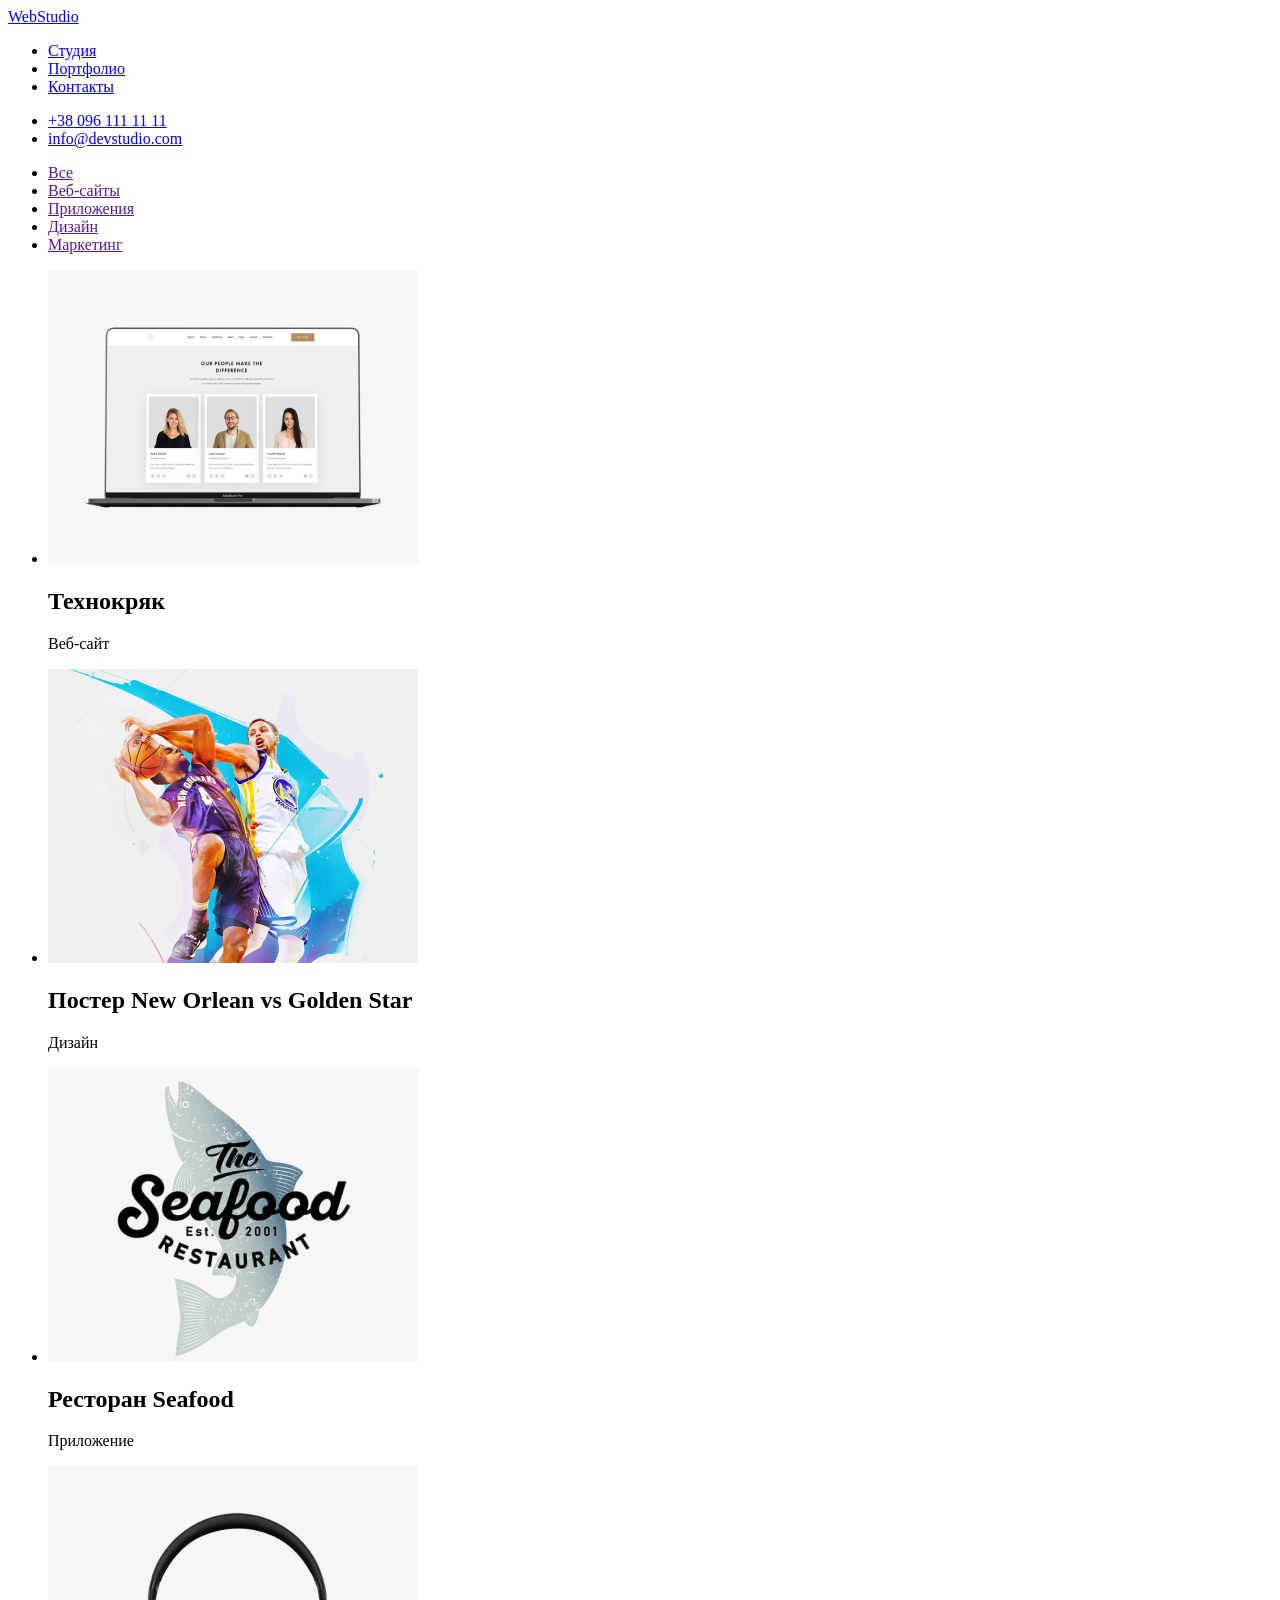
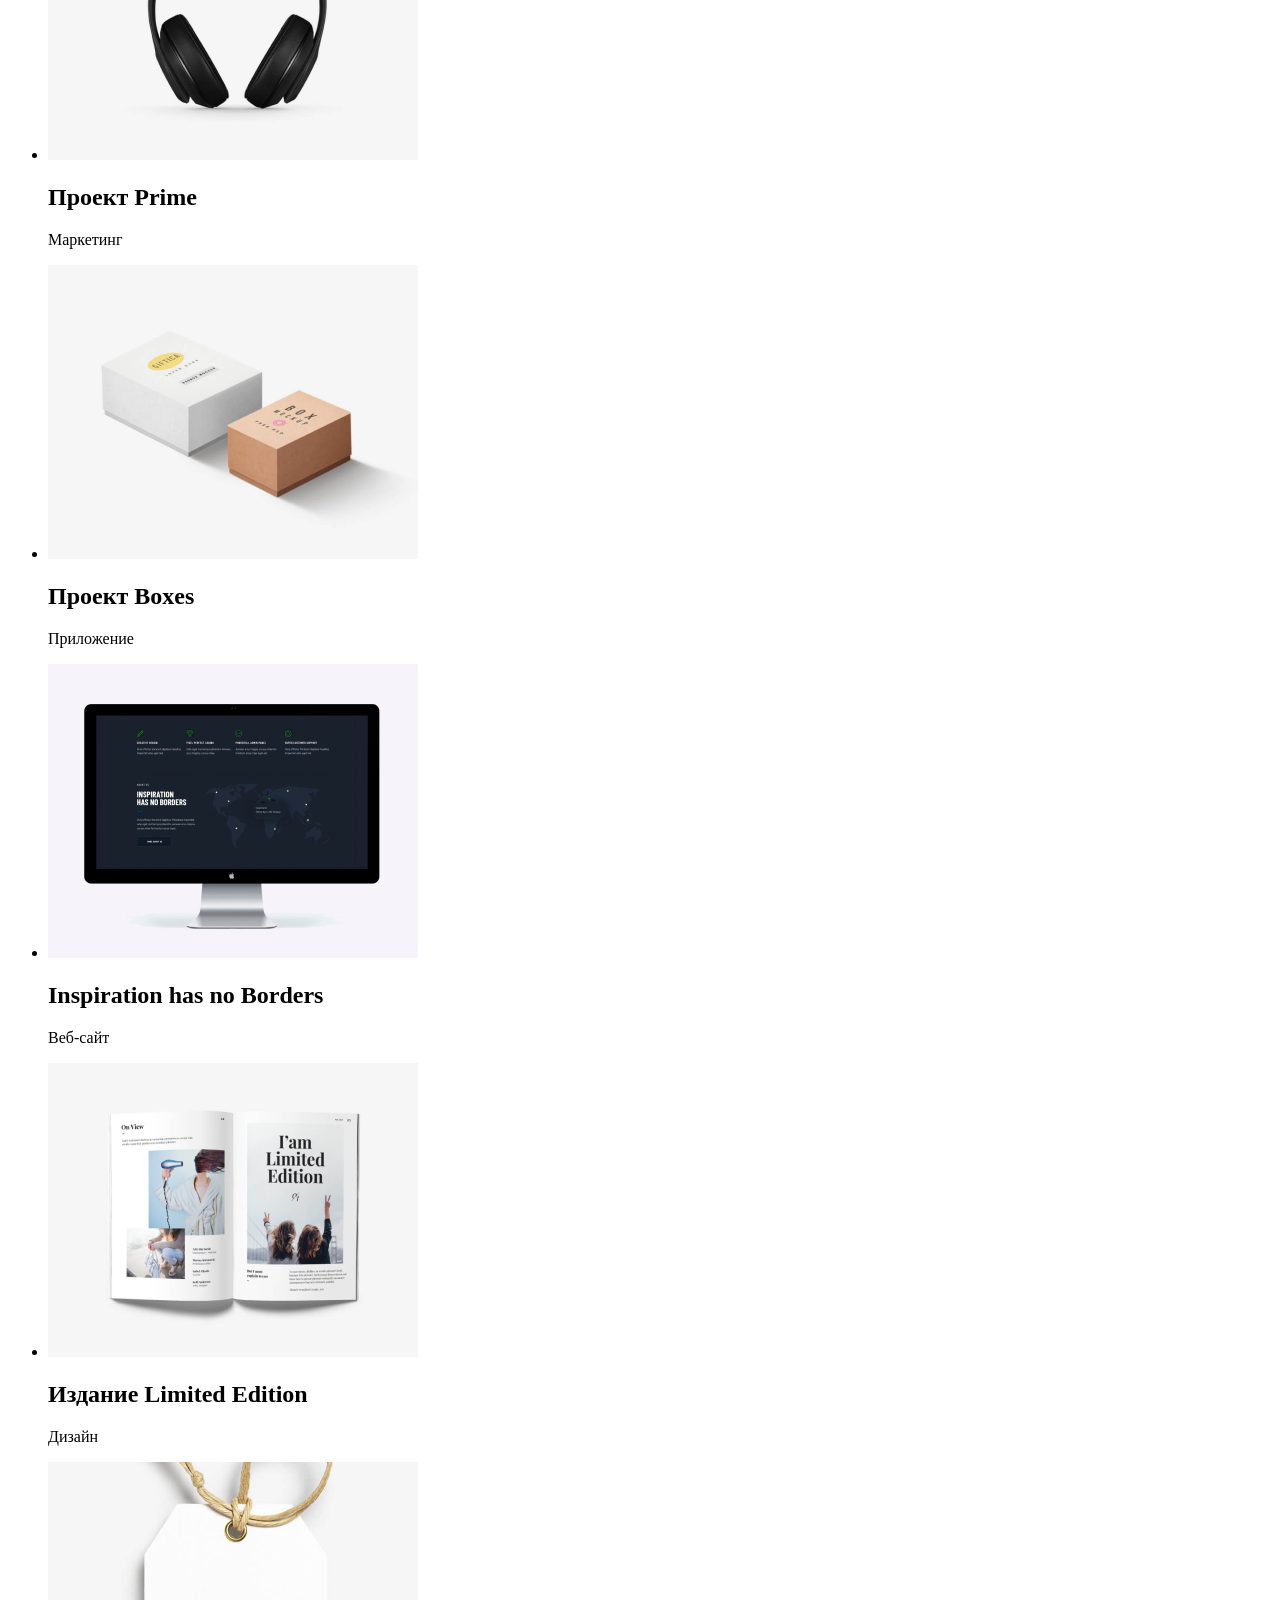
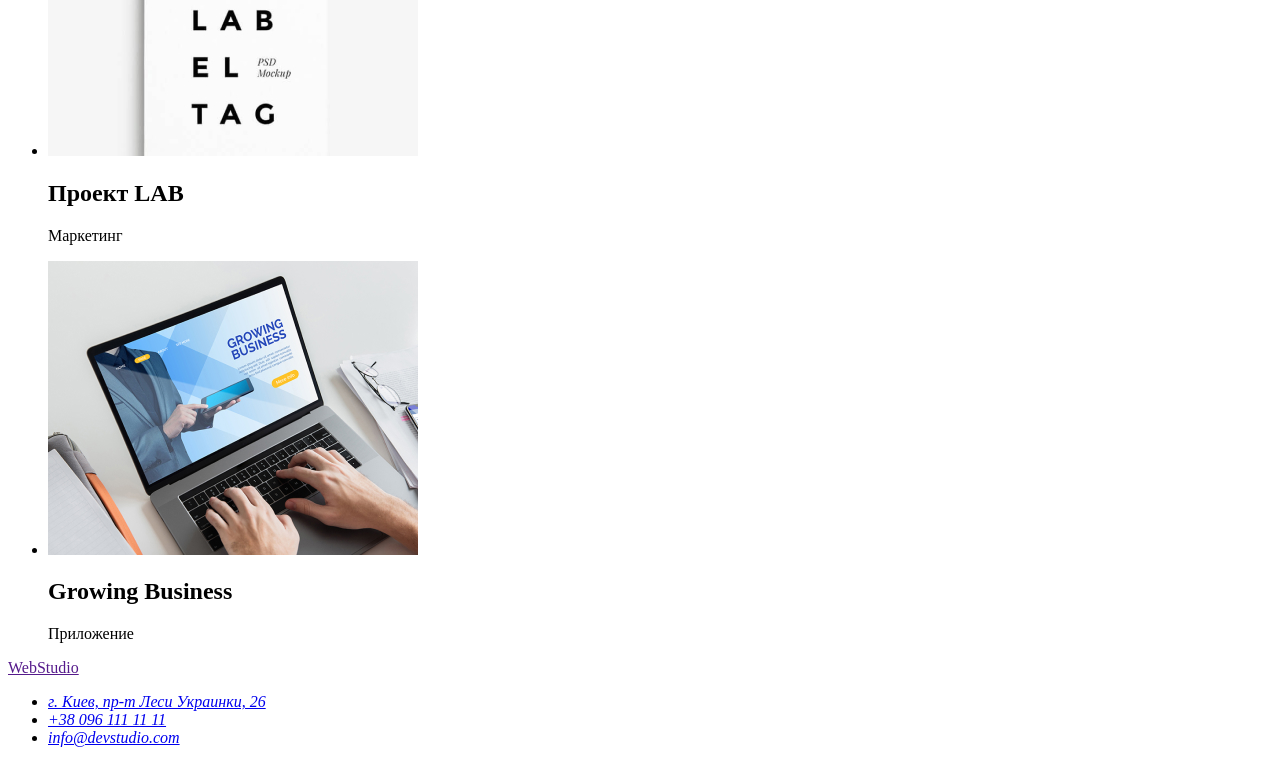
==== portfolio.html @ 1af7f866 "разметка страници портфолио разметка страници портфолио, заливка картинок" ====
<!DOCTYPE html>
<html lang="ru">
<head>
    <meta charset="UTF-8">
    <meta name="viewport" content="width=device-width, initial-scale=1.0">
    <title>Портфолио</title>
</head>

<body>
<!-- шапка сайта -->

<header>
    <nav>
        <a href="./index.html"> WebStudio </a>

        <ul>
            <li><a href="./index.html">Студия</a></li>
            <li><a href="./portfolio.html">Портфолио</a></li>
            <li><a href="#contacts">Контакты</a></li>
        </ul>
    </nav>

    <ul>
        <li><a href="tel:+380961111111">+38 096 111 11 11</a></li>
        <li><a href="mailto:info@devstudio.com">info@devstudio.com</a></li>
    </ul>
</header>

<main>
    <nav>
        <ul>
            <li><a href="">Все</a></li>
            <li><a href="">Веб-сайты</a></li>
            <li><a href="">Приложения</a></li>
            <li><a href="">Дизайн</a></li>
            <li><a href="">Маркетинг</a></li>
        </ul>
    </nav>

    <section>
        <h1 hidden>Проекты</h1>
        <ul>
            <Li>
                <img src="./images/portfolio/tehnokrak.jpg" alt="Технокряк">
                <h2>Технокряк</h2>
                <p>Веб-сайт</p>
            </Li>
            <Li>
                <img src="./images/portfolio/poster.jpg" alt="Постер">
                <h2>Постер New Orlean vs Golden Star</h2>
                <p>Дизайн</p>
            </Li>
            <Li>
                <img src="./images/portfolio/restoran.jpg" alt="Ресторан">
                <h2>Ресторан Seafood</h2>
                <p>Приложение</p>
            </Li>
            <Li>
                <img src="./images/portfolio/prime.jpg" alt="Проект Прайм">
                <h2>Проект Prime</h2>
                <p>Маркетинг</p>
            </Li>
            <Li>
                <img src="./images/portfolio/boxes.jpg" alt="проект боксес">
                <h2>Проект Boxes</h2>
                <p>Приложение</p>
            </Li>
            <Li>
                <img src="./images/portfolio/inspiration.jpg" alt="Инсперейшн">
                <h2>Inspiration has no Borders</h2>
                <p>Веб-сайт</p>
            </Li>
            <Li>
                <img src="./images/portfolio/izdanie.jpg" alt="Издание">
                <h2>Издание Limited Edition</h2>
                <p>Дизайн</p>
            </Li>
            <Li>
                <img src="./images/portfolio/lab.jpg" alt="Проект Лаб">
                <h2>Проект LAB</h2>
                <p>Маркетинг</p>
            </Li>
            <Li>
                <img src="./images/portfolio/business.jpg" alt="Растущий бизнес">
                <h2>Growing Business</h2>
                <p>Приложение</p>
            </Li>
        </ul>


    </section>
</main>

<!--подвал страницы-->
<footer>
    <a href=""> WebStudio </a>

    <address id="contacts">
        <ul>
            <li><a href="https://goo.gl/maps/w4ZzttCR3XMQxua66" target="_blank" rel="noopener noreferer">г. Киев, пр-т
                    Леси Украинки, 26</a></li>
            <li><a href="tel:+380961111111">+38 096 111 11 11</a></li>
            <li><a href="mailto:info@devstudio.com">info@devstudio.com</a></li>
        </ul>

    </address>
</footer>

</body>
</html>
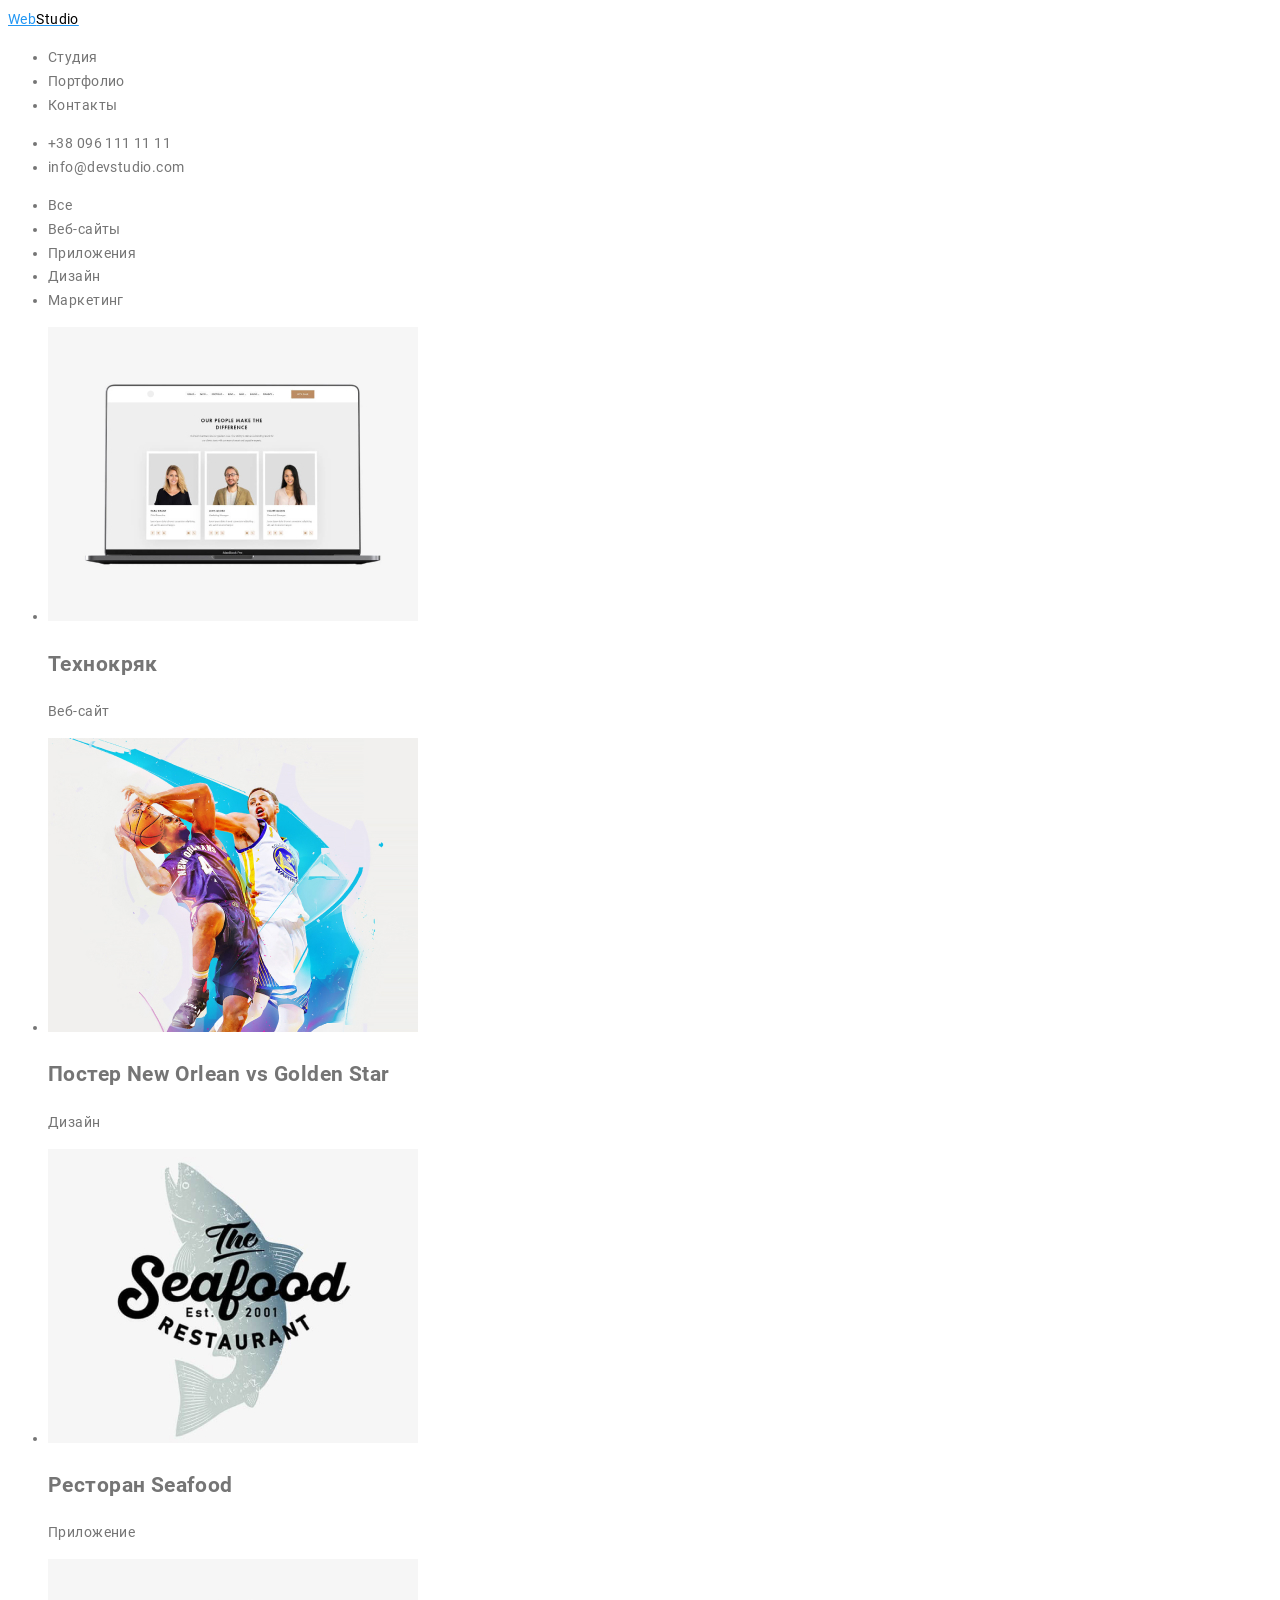
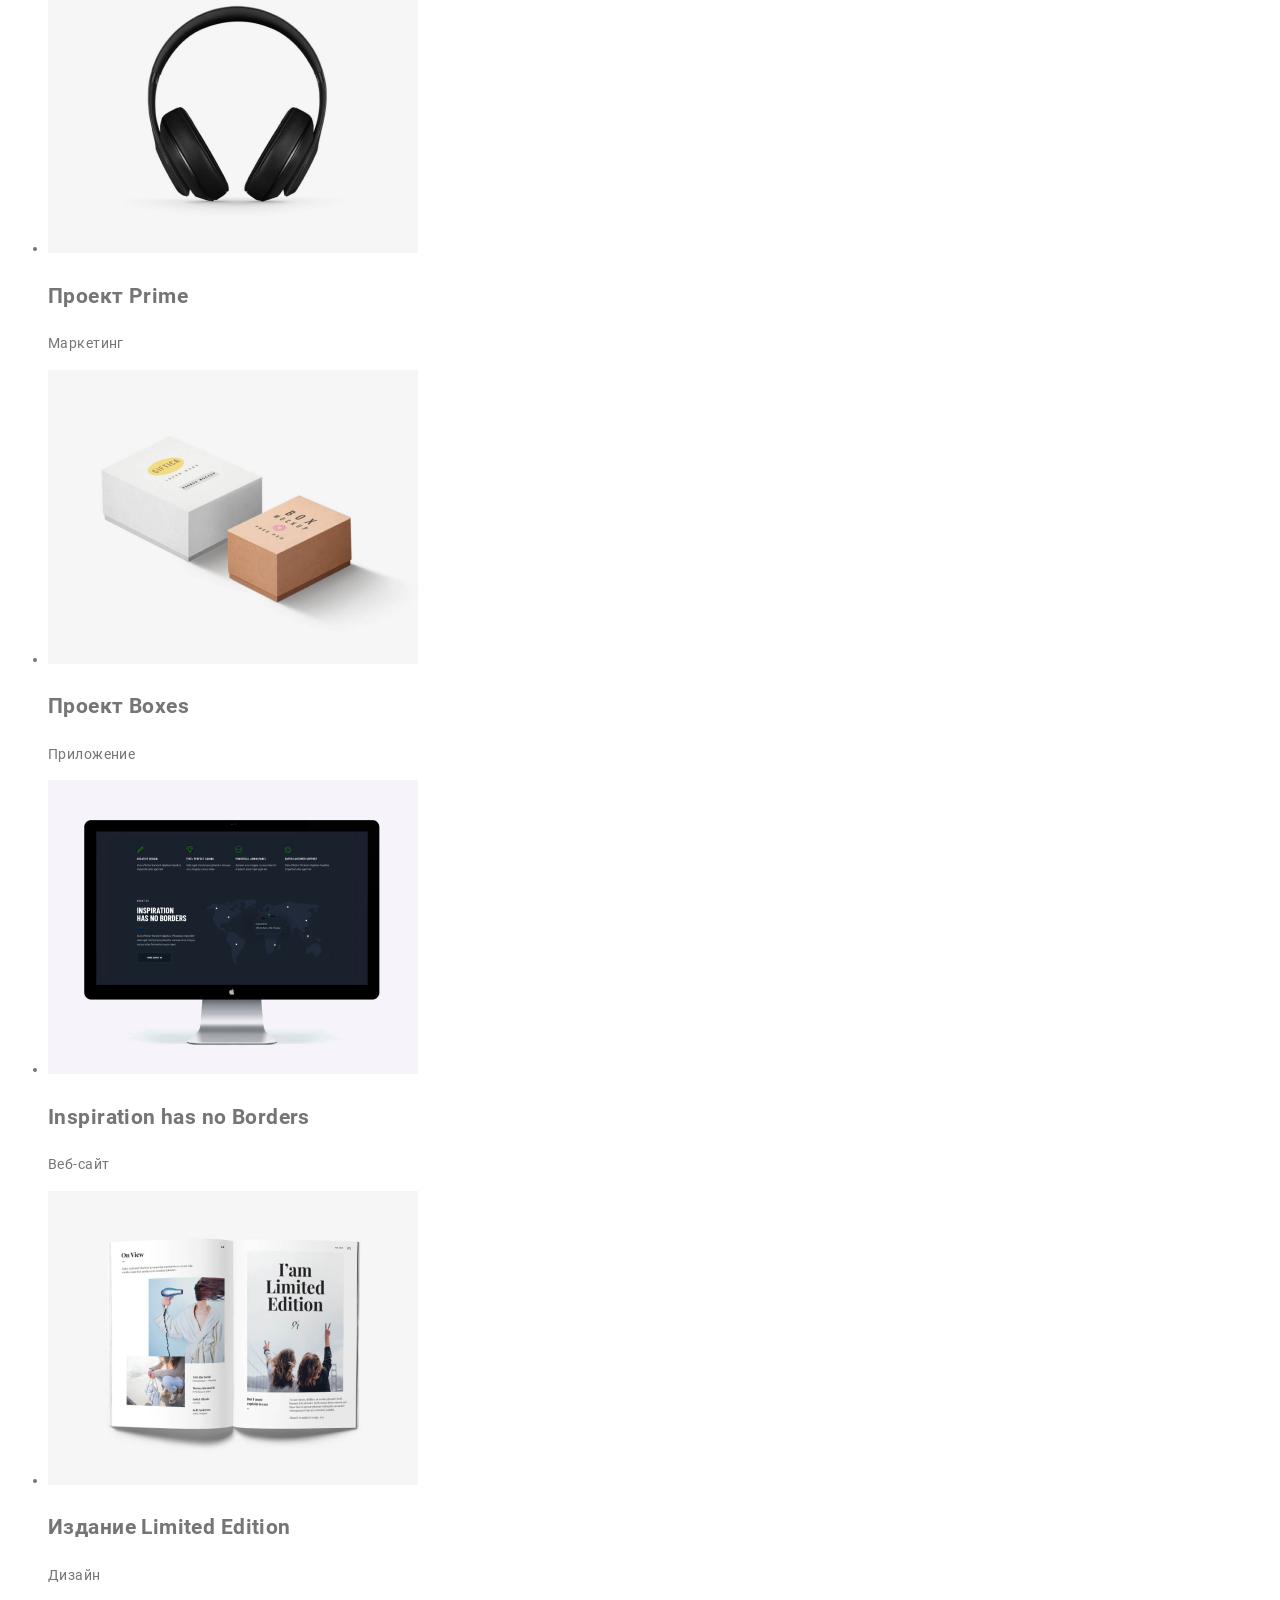
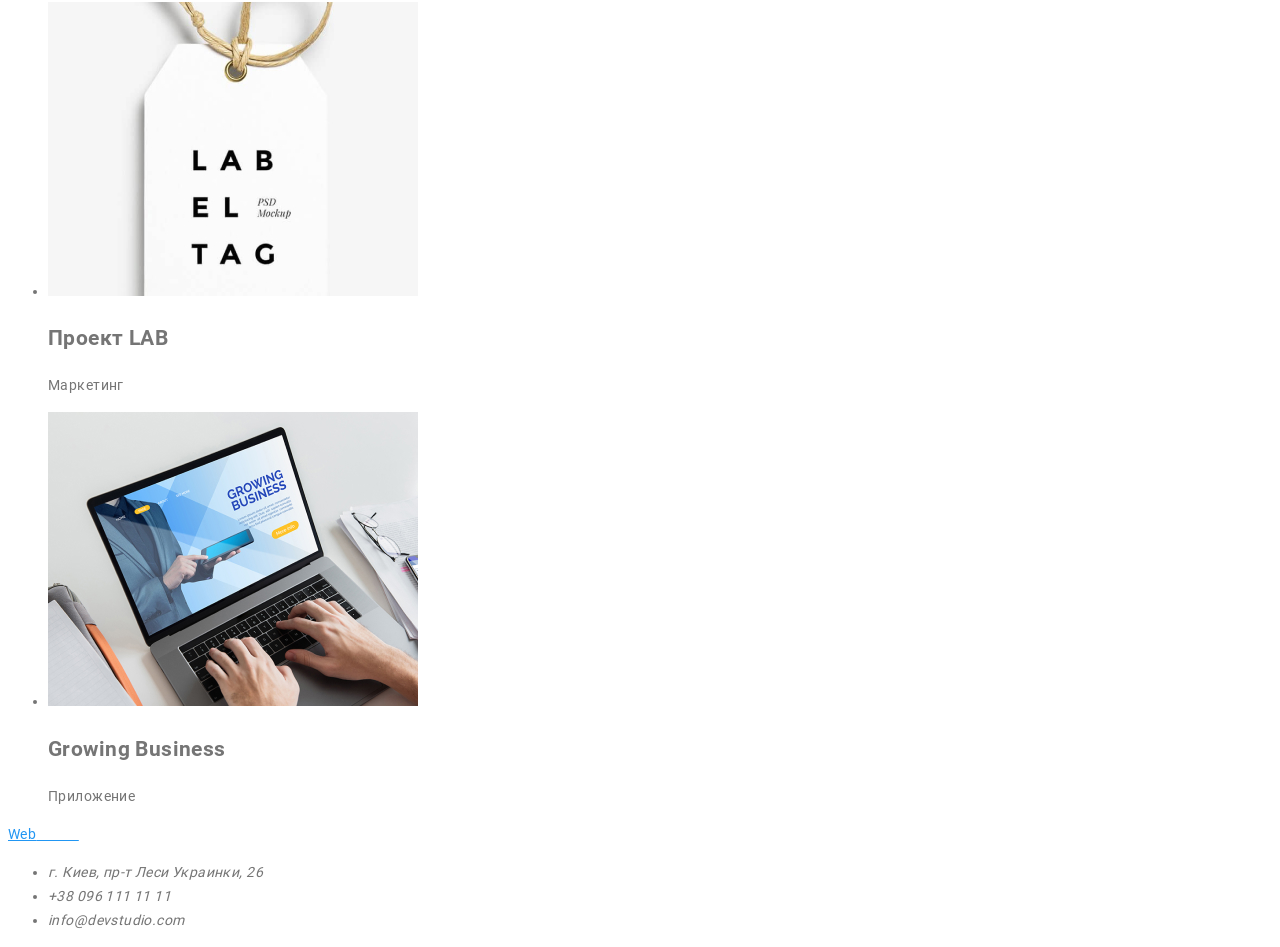
==== commit 9d67e6da: "размечено 2 страницы, залиты шрифты размечено 2 страницы, залиты шрифты, применили классы к боди, сс" ====
--- a/portfolio.html
+++ b/portfolio.html
@@ -4,36 +4,38 @@
     <meta charset="UTF-8">
     <meta name="viewport" content="width=device-width, initial-scale=1.0">
     <title>Портфолио</title>
+    <link href="https://fonts.googleapis.com/css2?family=Raleway:wght@700&display=swap" rel="stylesheet">
+    <link rel="stylesheet" href="./css/styles.css">
 </head>
 
 <body>
 <!-- шапка сайта -->
 
 <header>
-    <nav>
-        <a href="./index.html"> WebStudio </a>
-
+        <nav>
+            <a href="./index.html" class="logo"> Web<span class="logo-studio">Studio</span></a>
+        
+            <ul>
+                <li><a href="./index.html" class="link">Студия</a></li>
+                <li><a href="./portfolio.html" class="link">Портфолио</a></li>
+                <li><a href="#contacts" class="link">Контакты</a></li>
+            </ul>
+        </nav>
+        
         <ul>
-            <li><a href="./index.html">Студия</a></li>
-            <li><a href="./portfolio.html">Портфолио</a></li>
-            <li><a href="#contacts">Контакты</a></li>
+            <li><a href="tel:+380961111111" class="link">+38 096 111 11 11</a></li>
+            <li><a href="mailto:info@devstudio.com" class="link">info@devstudio.com</a></li>
         </ul>
-    </nav>
-
-    <ul>
-        <li><a href="tel:+380961111111">+38 096 111 11 11</a></li>
-        <li><a href="mailto:info@devstudio.com">info@devstudio.com</a></li>
-    </ul>
 </header>
 
 <main>
     <nav>
         <ul>
-            <li><a href="">Все</a></li>
-            <li><a href="">Веб-сайты</a></li>
-            <li><a href="">Приложения</a></li>
-            <li><a href="">Дизайн</a></li>
-            <li><a href="">Маркетинг</a></li>
+            <li><a href="" class="link">Все</a></li>
+            <li><a href="" class="link">Веб-сайты</a></li>
+            <li><a href="" class="link">Приложения</a></li>
+            <li><a href="" class="link">Дизайн</a></li>
+            <li><a href="" class="link">Маркетинг</a></li>
         </ul>
     </nav>
 
@@ -92,15 +94,15 @@
 </main>
 
 <!--подвал страницы-->
-<footer>
-    <a href=""> WebStudio </a>
+<footer class="footer">
+    <a href="./index.html" class="logo"> Web<span class="logofooter-studio">Studio</span></a>
 
     <address id="contacts">
         <ul>
-            <li><a href="https://goo.gl/maps/w4ZzttCR3XMQxua66" target="_blank" rel="noopener noreferer">г. Киев, пр-т
+            <li><a href="https://goo.gl/maps/w4ZzttCR3XMQxua66" class="link" target="_blank" rel="noopener noreferer">г. Киев, пр-т
                     Леси Украинки, 26</a></li>
-            <li><a href="tel:+380961111111">+38 096 111 11 11</a></li>
-            <li><a href="mailto:info@devstudio.com">info@devstudio.com</a></li>
+            <li><a href="tel:+380961111111" class="link">+38 096 111 11 11</a></li>
+            <li><a href="mailto:info@devstudio.com" class="link">info@devstudio.com</a></li>
         </ul>
 
     </address>
--- a/css/styles.css
+++ b/css/styles.css
@@ -0,0 +1,135 @@
+/* roboto-regular - latin_cyrillic */
+@font-face {
+  font-family: "Roboto";
+  font-style: normal;
+  font-weight: 400;
+  src: url("../fonts/roboto/roboto-v20-latin_cyrillic-regular.eot"); /* IE9 Compat Modes */
+  src: local("Roboto"), local("Roboto-Regular"),
+    url("../fonts/roboto/roboto-v20-latin_cyrillic-regular.eot?#iefix")
+      format("embedded-opentype"),
+    /* IE6-IE8 */ url("../fonts/roboto/roboto-v20-latin_cyrillic-regular.woff2")
+      format("woff2"),
+    /* Super Modern Browsers */
+      url("../fonts/roboto/roboto-v20-latin_cyrillic-regular.woff")
+      format("woff"),
+    /* Modern Browsers */
+      url("../fonts/roboto/roboto-v20-latin_cyrillic-regular.ttf")
+      format("truetype"),
+    /* Safari, Android, iOS */
+      url("../fonts/roboto/roboto-v20-latin_cyrillic-regular.svg#Roboto")
+      format("svg"); /* Legacy iOS */
+}
+/* roboto-500 - latin_cyrillic */
+@font-face {
+  font-family: "Roboto";
+  font-style: normal;
+  font-weight: 500;
+  src: url("../fonts/roboto/roboto-v20-latin_cyrillic-500.eot");
+  src: local("Roboto Medium"), local("Roboto-Medium"),
+    url("../fonts/roboto/roboto-v20-latin_cyrillic-500.eot?#iefix")
+      format("embedded-opentype"),
+    url("../fonts/roboto/roboto-v20-latin_cyrillic-500.woff2") format("woff2"),
+    url("../fonts/roboto/roboto-v20-latin_cyrillic-500.woff") format("woff"),
+    url("../fonts/roboto/roboto-v20-latin_cyrillic-500.ttf") format("truetype"),
+    url("../fonts/roboto/roboto-v20-latin_cyrillic-500.svg#Roboto")
+      format("svg");
+}
+/* roboto-700 - latin_cyrillic */
+@font-face {
+  font-family: "Roboto";
+  font-style: normal;
+  font-weight: 700;
+  src: url("../fonts/roboto/roboto-v20-latin_cyrillic-700.eot"); /* IE9 Compat Modes */
+  src: local("Roboto Bold"), local("Roboto-Bold"),
+    url("../fonts/roboto/roboto-v20-latin_cyrillic-700.eot?#iefix")
+      format("embedded-opentype"),
+    /* IE6-IE8 */ url("../fonts/roboto/roboto-v20-latin_cyrillic-700.woff2")
+      format("woff2"),
+    /* Super Modern Browsers */
+      url("../fonts/roboto/roboto-v20-latin_cyrillic-700.woff") format("woff"),
+    /* Modern Browsers */
+      url("../fonts/roboto/roboto-v20-latin_cyrillic-700.ttf")
+      format("truetype"),
+    /* Safari, Android, iOS */
+      url("../fonts/roboto/roboto-v20-latin_cyrillic-700.svg#Roboto")
+      format("svg"); /* Legacy iOS */
+}
+/* roboto-900 - latin_cyrillic */
+@font-face {
+  font-family: "Roboto";
+  font-style: normal;
+  font-weight: 900;
+  src: url("../fonts/roboto/roboto-v20-latin_cyrillic-900.eot"); /* IE9 Compat Modes */
+  src: local("Roboto Black"), local("Roboto-Black"),
+    url("../fonts/roboto/roboto-v20-latin_cyrillic-900.eot?#iefix")
+      format("embedded-opentype"),
+    /* IE6-IE8 */ url("../fonts/roboto/roboto-v20-latin_cyrillic-900.woff2")
+      format("woff2"),
+    /* Super Modern Browsers */
+      url("../fonts/roboto/roboto-v20-latin_cyrillic-900.woff") format("woff"),
+    /* Modern Browsers */
+      url("../fonts/roboto/roboto-v20-latin_cyrillic-900.ttf")
+      format("truetype"),
+    /* Safari, Android, iOS */
+      url("../fonts/roboto/roboto-v20-latin_cyrillic-900.svg#Roboto")
+      format("svg"); /* Legacy iOS */
+}
+
+.logo {
+  color: #2196f3;
+}
+.logo-studio {
+  color: black;
+}
+
+.logofooter-studio {
+  color: white;
+}
+
+:root {
+  --main-text-cl: #757575;
+  --accent-cl: #2196f3;
+  --title-cl: #212121;
+  --section-cl: #f5f4fa;
+  --white-cl: #ffffff;
+  --hero-cl: #2f303a;
+  --footer-cl: #000000;
+}
+
+body {
+  font-family: "Roboto", sans-serif;
+  font-size: 14px;
+  line-height: 1.71;
+  letter-spacing: 0.03em;
+  color: var(--main-text-cl);
+}
+
+.link {
+  color: inherit;
+  text-decoration: none;
+}
+.link:hover,
+.link:focus {
+  color: var(--accent-cl);
+}
+
+.section-title {
+  font-family: "Roboto", sans-serif;
+  font-weight: 700;
+  font-size: 36px;
+  line-height: 1.167;
+  color: var(--title-cl);
+}
+
+/*
+button:hover,
+button:focus {
+  color: #2196f3;
+}
+.footer {
+  background-color: #2f303a;
+  width: 1600px;
+  height: 252px;
+  left: 0px;
+}
+*/ ;
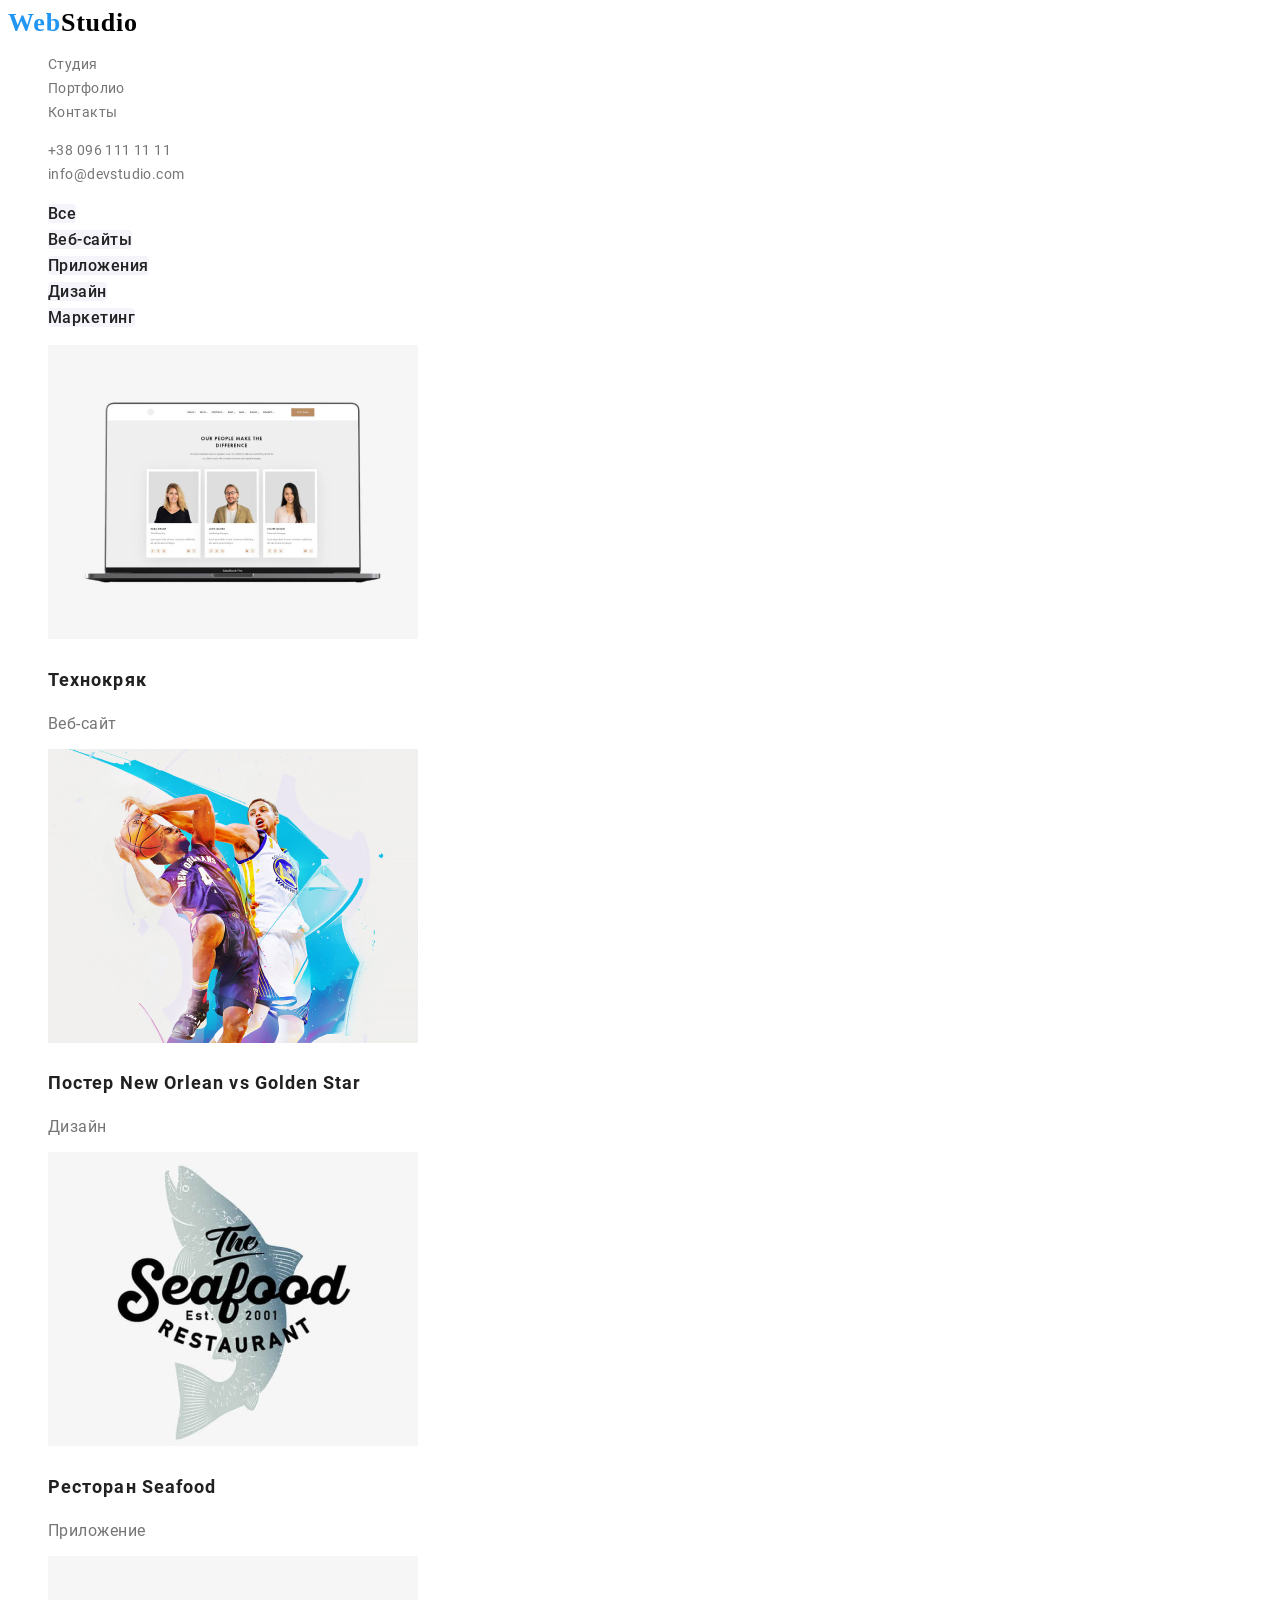
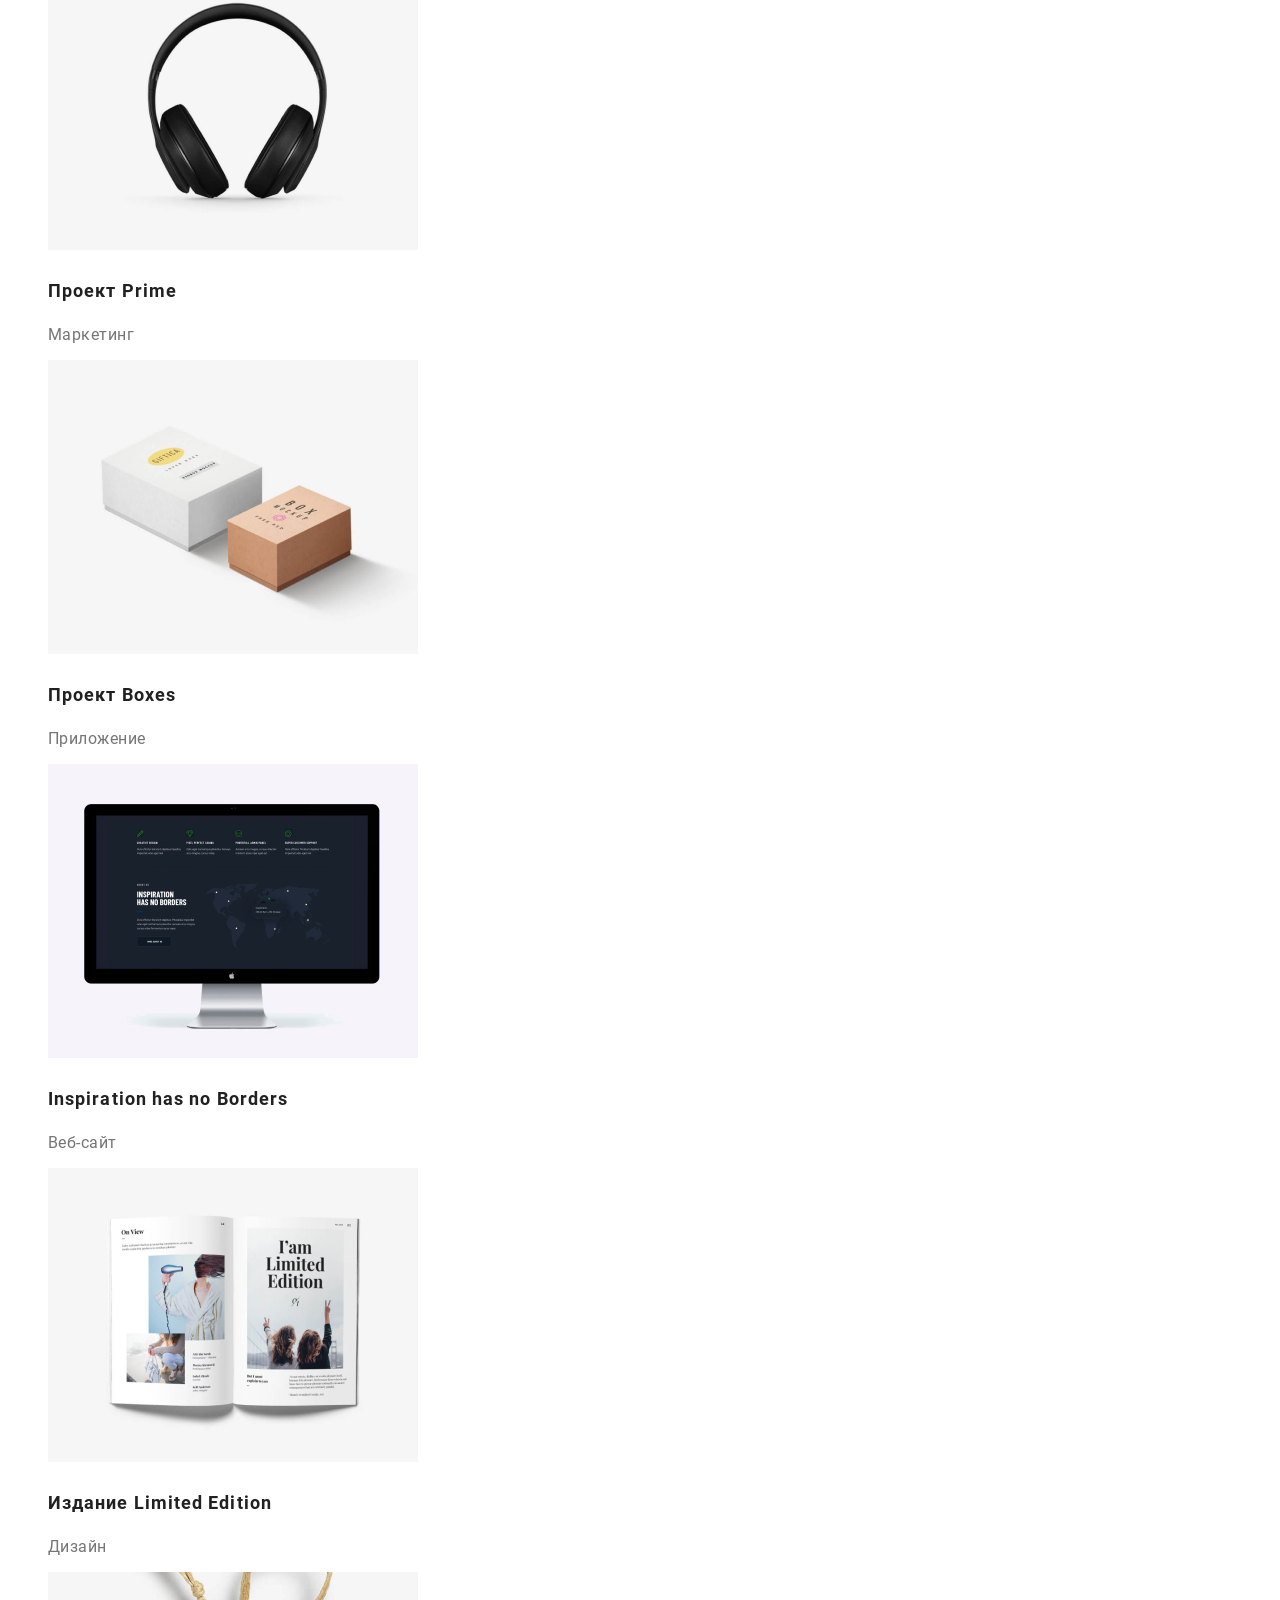
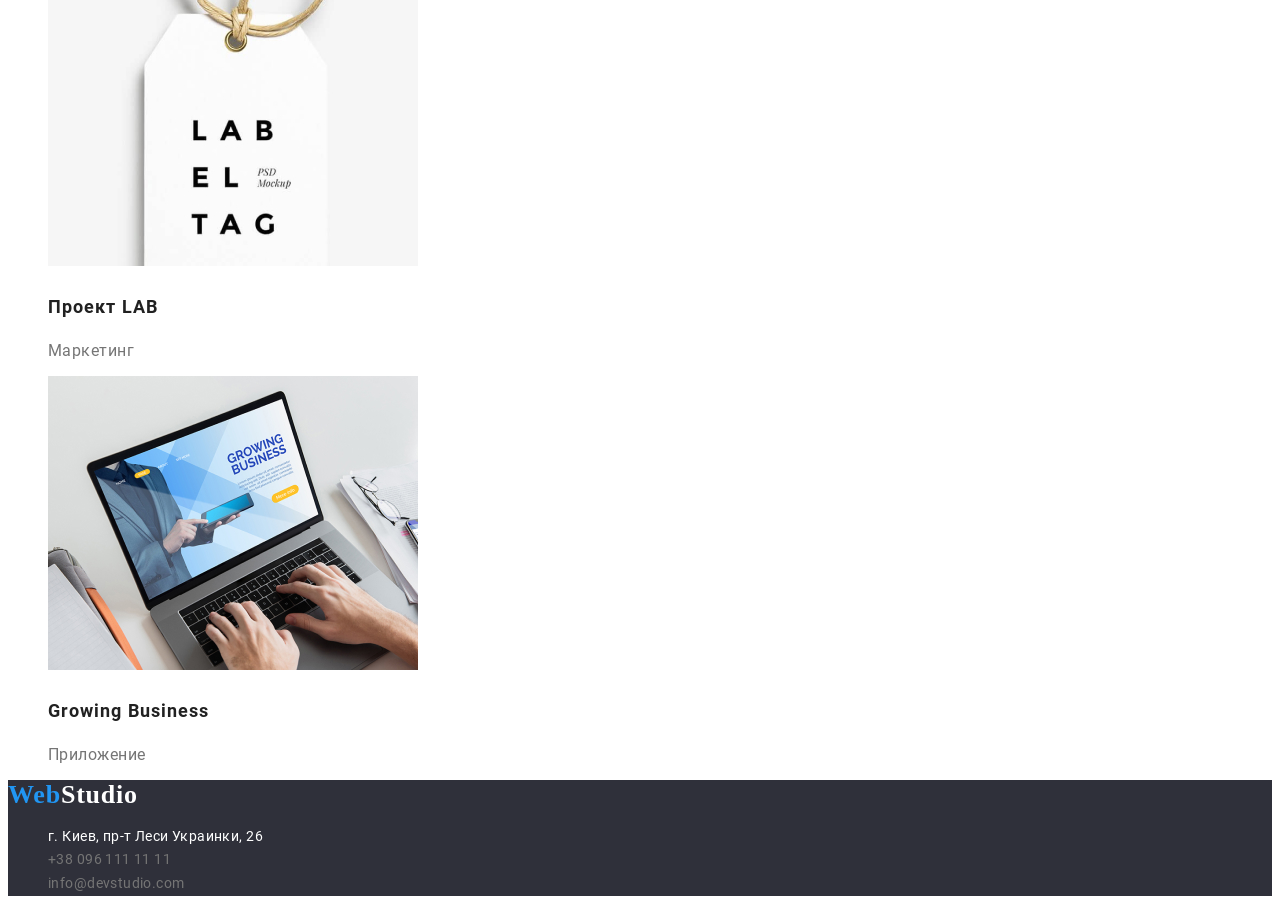
==== commit e702ff7b: "оформлены две страници сайта" ====
--- a/portfolio.html
+++ b/portfolio.html
@@ -15,14 +15,14 @@
         <nav>
             <a href="./index.html" class="logo"> Web<span class="logo-studio">Studio</span></a>
         
-            <ul>
+            <ul class="list">
                 <li><a href="./index.html" class="link">Студия</a></li>
                 <li><a href="./portfolio.html" class="link">Портфолио</a></li>
                 <li><a href="#contacts" class="link">Контакты</a></li>
             </ul>
         </nav>
         
-        <ul>
+        <ul class="list">
             <li><a href="tel:+380961111111" class="link">+38 096 111 11 11</a></li>
             <li><a href="mailto:info@devstudio.com" class="link">info@devstudio.com</a></li>
         </ul>
@@ -30,62 +30,68 @@
 
 <main>
     <nav>
-        <ul>
-            <li><a href="" class="link">Все</a></li>
-            <li><a href="" class="link">Веб-сайты</a></li>
-            <li><a href="" class="link">Приложения</a></li>
-            <li><a href="" class="link">Дизайн</a></li>
-            <li><a href="" class="link">Маркетинг</a></li>
+        <ul class="list">
+            <li><a href="" class="link btn-filtr">Все</a></li>
+            <li><a href="" class="link btn-filtr">Веб-сайты</a></li>
+            <li><a href="" class="link btn-filtr">Приложения</a></li>
+            <li><a href="" class="link btn-filtr">Дизайн</a></li>
+            <li><a href="" class="link btn-filtr">Маркетинг</a></li>
+            <!--
+            <li><button class="btn-filtr" type="button">Все</button></li>
+            <li><button class="btn-filtr" type="button">Веб-сайты</button></li>
+            <li><button class="btn-filtr" type="button">Приложения</button></li>
+            <li><button class="btn-filtr" type="button">Дизайн</button></li>
+            <li><button class="btn-filtr" type="button">Маркетинг</button></li>-->
         </ul>
     </nav>
 
     <section>
         <h1 hidden>Проекты</h1>
-        <ul>
+        <ul class="list">
             <Li>
                 <img src="./images/portfolio/tehnokrak.jpg" alt="Технокряк">
-                <h2>Технокряк</h2>
-                <p>Веб-сайт</p>
+                <h2 class="projects">Технокряк</h2>
+                <p class="team-position">Веб-сайт</p>
             </Li>
             <Li>
                 <img src="./images/portfolio/poster.jpg" alt="Постер">
-                <h2>Постер New Orlean vs Golden Star</h2>
-                <p>Дизайн</p>
+                <h2 class="projects">Постер New Orlean vs Golden Star</h2>
+                <p class="team-position">Дизайн</p>
             </Li>
             <Li>
                 <img src="./images/portfolio/restoran.jpg" alt="Ресторан">
-                <h2>Ресторан Seafood</h2>
-                <p>Приложение</p>
+                <h2 class="projects">Ресторан Seafood</h2>
+                <p class="team-position">Приложение</p>
             </Li>
             <Li>
                 <img src="./images/portfolio/prime.jpg" alt="Проект Прайм">
-                <h2>Проект Prime</h2>
-                <p>Маркетинг</p>
+                <h2 class="projects">Проект Prime</h2>
+                <p class="team-position">Маркетинг</p>
             </Li>
             <Li>
                 <img src="./images/portfolio/boxes.jpg" alt="проект боксес">
-                <h2>Проект Boxes</h2>
-                <p>Приложение</p>
+                <h2 class="projects">Проект Boxes</h2>
+                <p class="team-position">Приложение</p>
             </Li>
             <Li>
                 <img src="./images/portfolio/inspiration.jpg" alt="Инсперейшн">
-                <h2>Inspiration has no Borders</h2>
-                <p>Веб-сайт</p>
+                <h2 class="projects">Inspiration has no Borders</h2>
+                <p class="team-position">Веб-сайт</p>
             </Li>
             <Li>
                 <img src="./images/portfolio/izdanie.jpg" alt="Издание">
-                <h2>Издание Limited Edition</h2>
-                <p>Дизайн</p>
+                <h2 class="projects">Издание Limited Edition</h2>
+                <p class="team-position">Дизайн</p>
             </Li>
             <Li>
                 <img src="./images/portfolio/lab.jpg" alt="Проект Лаб">
-                <h2>Проект LAB</h2>
-                <p>Маркетинг</p>
+                <h2 class="projects">Проект LAB</h2>
+                <p class="team-position">Маркетинг</p>
             </Li>
             <Li>
                 <img src="./images/portfolio/business.jpg" alt="Растущий бизнес">
-                <h2>Growing Business</h2>
-                <p>Приложение</p>
+                <h2 class="projects">Growing Business</h2>
+                <p class="team-position">Приложение</p>
             </Li>
         </ul>
 
@@ -94,12 +100,12 @@
 </main>
 
 <!--подвал страницы-->
-<footer class="footer">
+<footer class="dark-bg">
     <a href="./index.html" class="logo"> Web<span class="logofooter-studio">Studio</span></a>
 
     <address id="contacts">
-        <ul>
-            <li><a href="https://goo.gl/maps/w4ZzttCR3XMQxua66" class="link" target="_blank" rel="noopener noreferer">г. Киев, пр-т
+        <ul class="list">
+            <li><a href="https://goo.gl/maps/w4ZzttCR3XMQxua66" class="link addres" target="_blank" rel="noopener noreferer">г. Киев, пр-т
                     Леси Украинки, 26</a></li>
             <li><a href="tel:+380961111111" class="link">+38 096 111 11 11</a></li>
             <li><a href="mailto:info@devstudio.com" class="link">info@devstudio.com</a></li>
@@ -107,6 +113,5 @@
 
     </address>
 </footer>
-
 </body>
 </html>
--- a/css/styles.css
+++ b/css/styles.css
@@ -75,17 +75,6 @@
       format("svg"); /* Legacy iOS */
 }
 
-.logo {
-  color: #2196f3;
-}
-.logo-studio {
-  color: black;
-}
-
-.logofooter-studio {
-  color: white;
-}
-
 :root {
   --main-text-cl: #757575;
   --accent-cl: #2196f3;
@@ -104,6 +93,25 @@
   color: var(--main-text-cl);
 }
 
+.logo {
+  font-family: Raleway;
+  font-style: normal;
+  font-weight: bold;
+  font-size: 26px;
+  line-height: 1.192;
+  letter-spacing: 0.03em;
+  color: var(--accent-cl);
+  text-decoration: none;
+}
+
+.logo-studio {
+  color: black;
+}
+
+.logofooter-studio {
+  color: white;
+}
+
 .link {
   color: inherit;
   text-decoration: none;
@@ -114,22 +122,107 @@
 }
 
 .section-title {
-  font-family: "Roboto", sans-serif;
+  font-family: inherit;
   font-weight: 700;
   font-size: 36px;
   line-height: 1.167;
   color: var(--title-cl);
 }
 
-/*
-button:hover,
-button:focus {
-  color: #2196f3;
-}
-.footer {
-  background-color: #2f303a;
-  width: 1600px;
-  height: 252px;
-  left: 0px;
-}
-*/ ;
+.page-title {
+  font-family: inherit;
+  font-weight: 900;
+  font-size: 44px;
+  line-height: 1.36;
+  letter-spacing: 0.06em;
+  text-transform: uppercase;
+  color: var(--white-cl);
+}
+
+.btn {
+  font-family: inherit;
+  font-weight: 400;
+  font-size: 16px;
+  line-height: 1.875;
+  letter-spacing: 0.06em;
+  border-radius: 4px;
+  box-shadow: 0px 4px 4px rgba(0, 0, 0, 0.15);
+  color: var(--white-cl);
+  background-color: var(--accent-cl);
+}
+
+.btn:hover,
+.btn:focus {
+  color: var(--accent-cl);
+  background-color: var(--white-cl);
+}
+
+.btn-filtr {
+  font-family: inherit;
+  font-weight: 500;
+  font-size: 16px;
+  line-height: 1.625;
+  letter-spacing: 0.03em;
+  border-radius: 4px;
+  color: var(--title-cl);
+  background-color: var(--section-cl);
+}
+
+.btn-filtr:hover,
+.btn-filtr:focus {
+  color: var(--white-cl);
+  background-color: var(--accent-cl);
+}
+
+.manu-link {
+  font-weight: 500;
+  font-size: 14px;
+  line-height: 1.143;
+  letter-spacing: 0.02em;
+  color: var(--title-cl);
+}
+
+.team {
+  background-color: var(--section-cl);
+}
+.item-title {
+  font-weight: 500;
+  font-size: 16px;
+  line-height: 1.1875;
+  letter-spacing: 0.03em;
+  color: var(--title-cl);
+}
+
+.team-position {
+  font-weight: 400;
+  font-size: 16px;
+  line-height: 1.1875;
+  letter-spacing: 0.03em;
+  color: var(--main-text-cl);
+}
+.team-item {
+  text-align: center;
+}
+
+address {
+  font-style: normal;
+}
+.addres {
+  color: var(--white-cl);
+}
+
+.dark-bg {
+  background-color: var(--hero-cl);
+}
+
+.list {
+  list-style: none;
+}
+
+.projects {
+  font-weight: bold;
+  font-size: 18px;
+  line-height: 2;
+  letter-spacing: 0.06em;
+  color: var(--title-cl);
+}
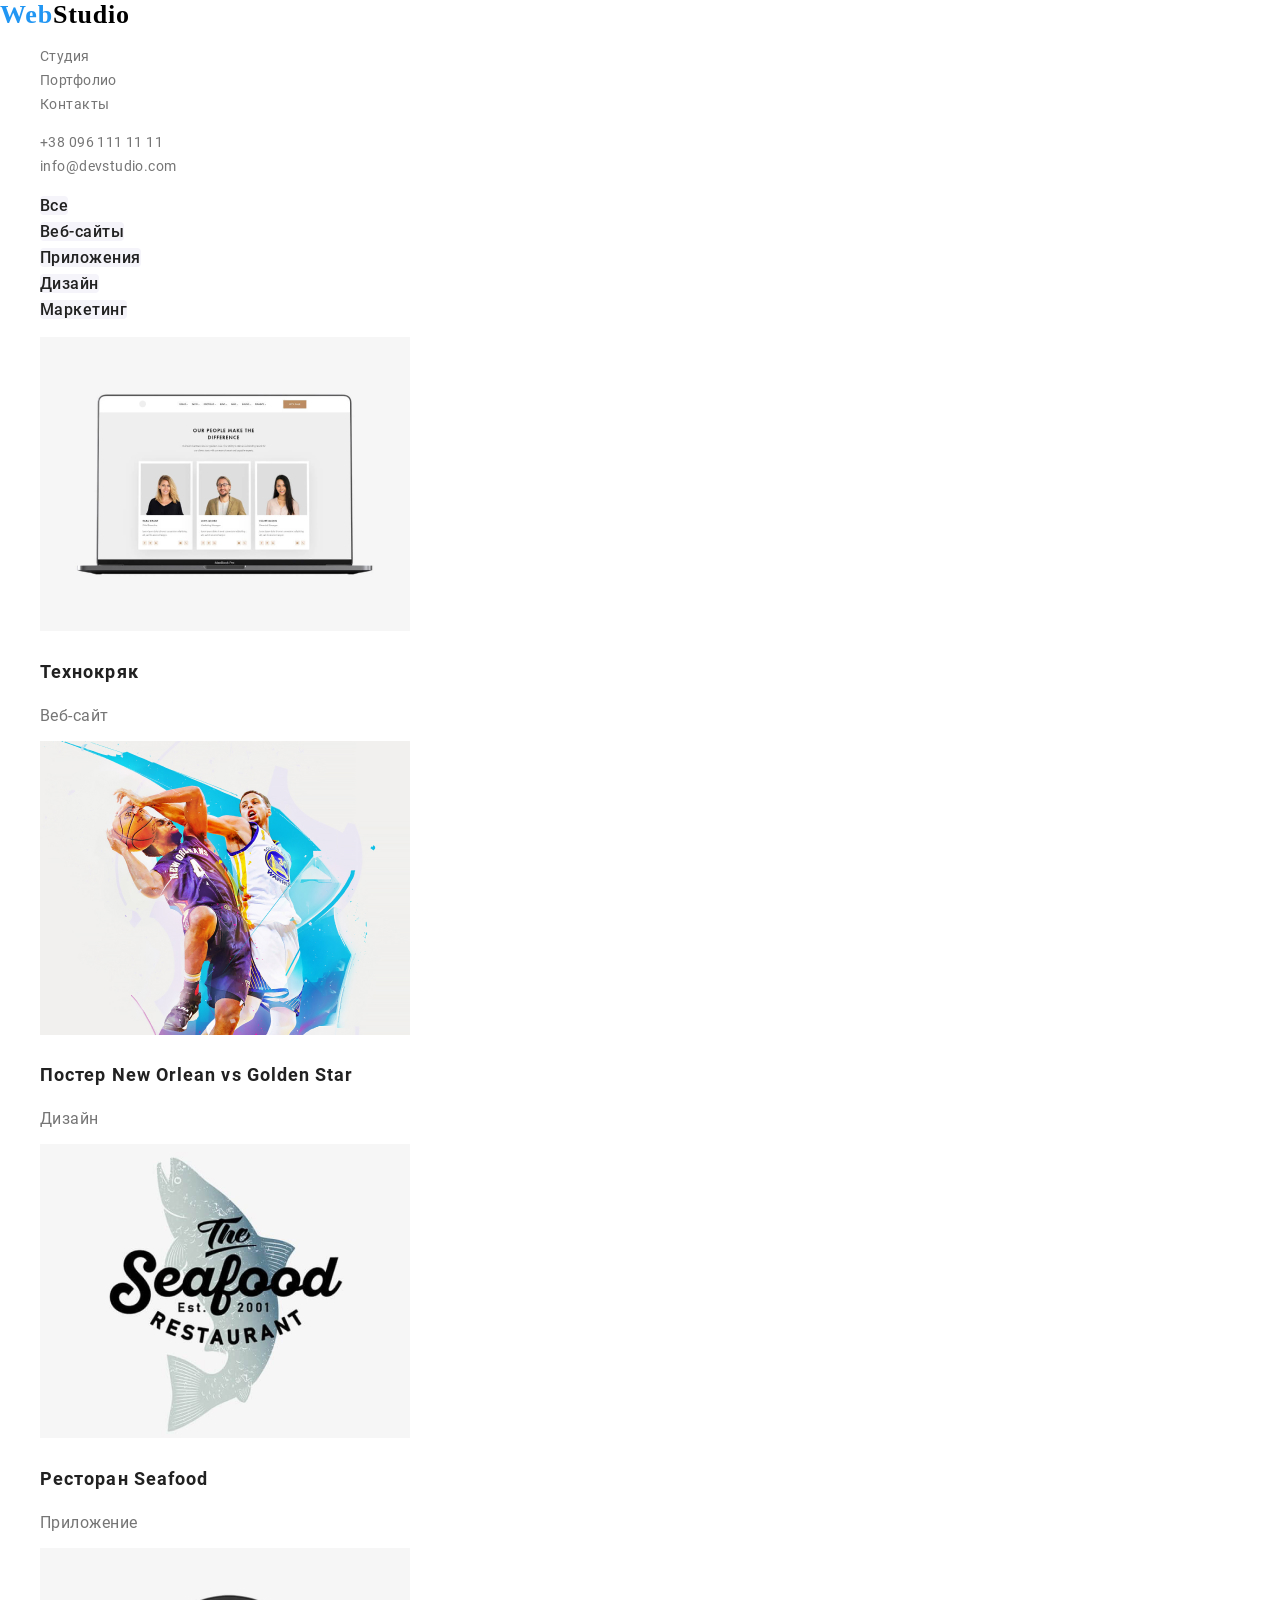
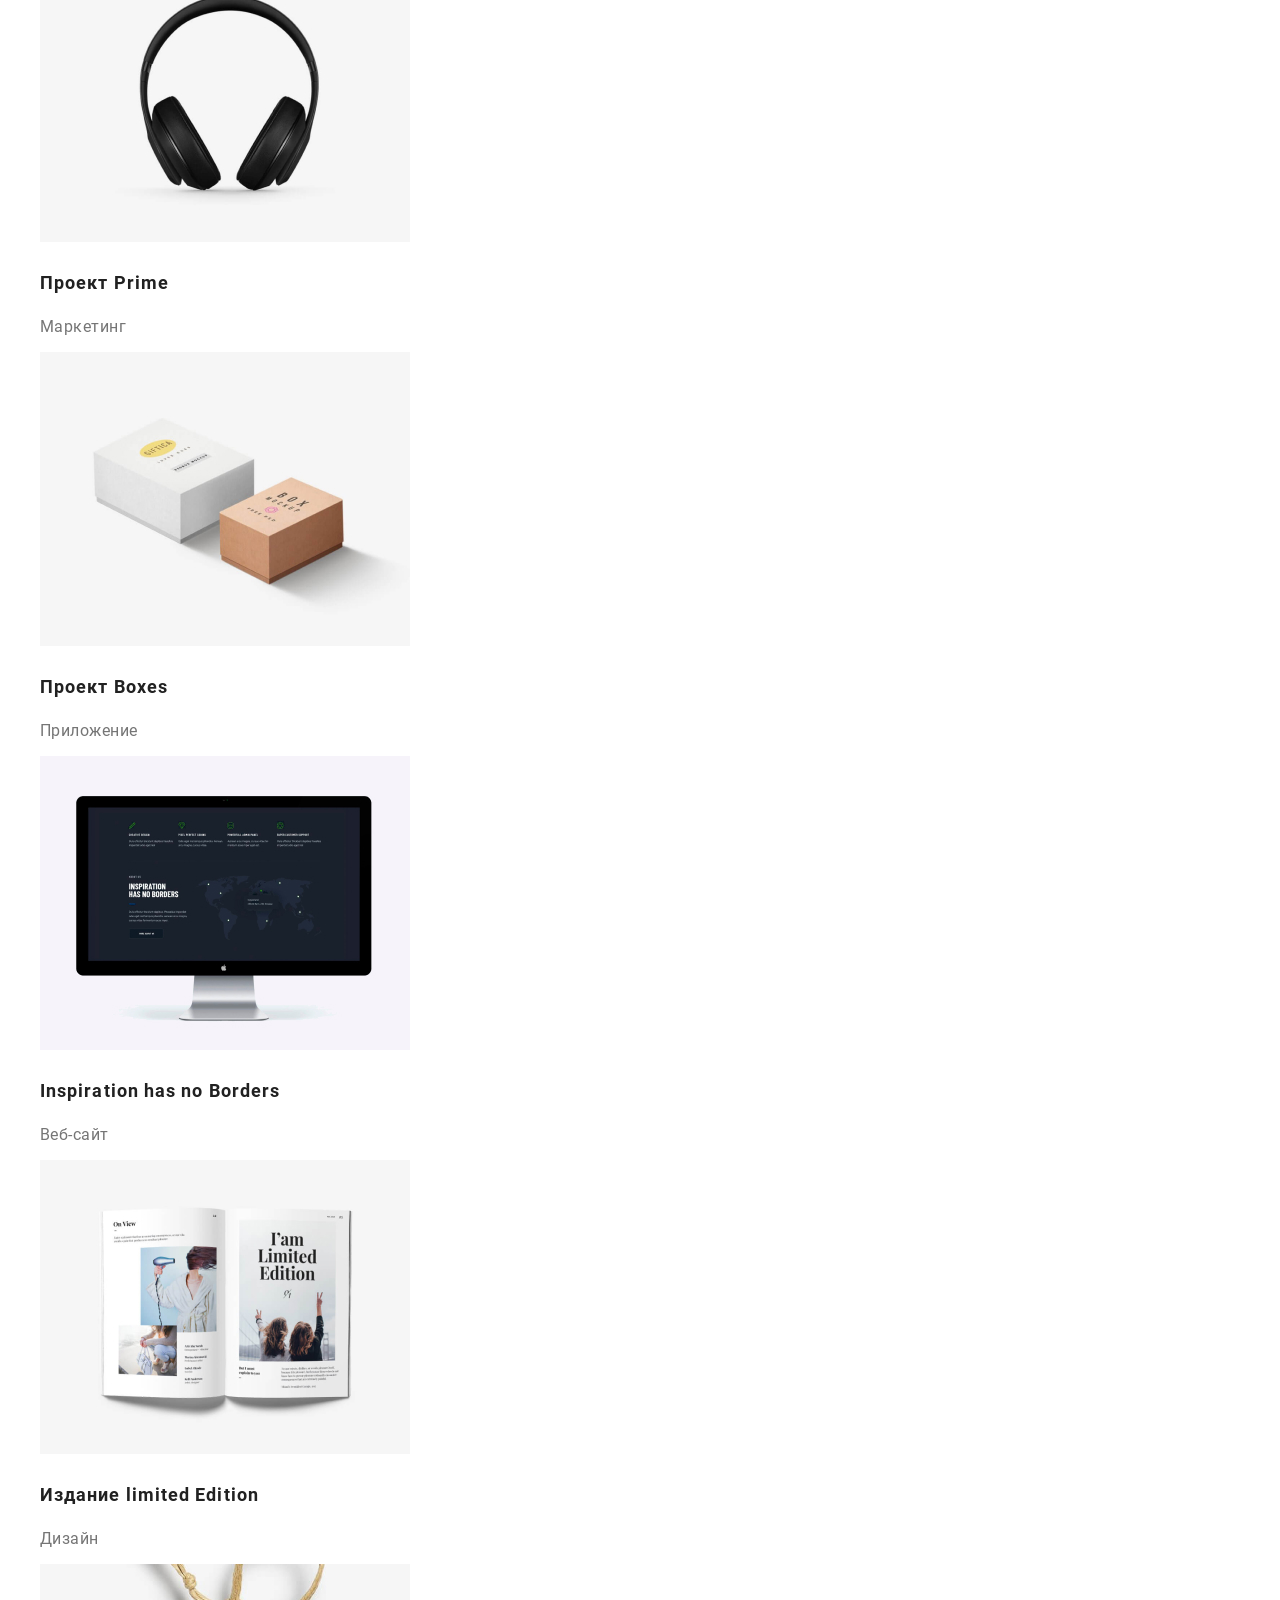
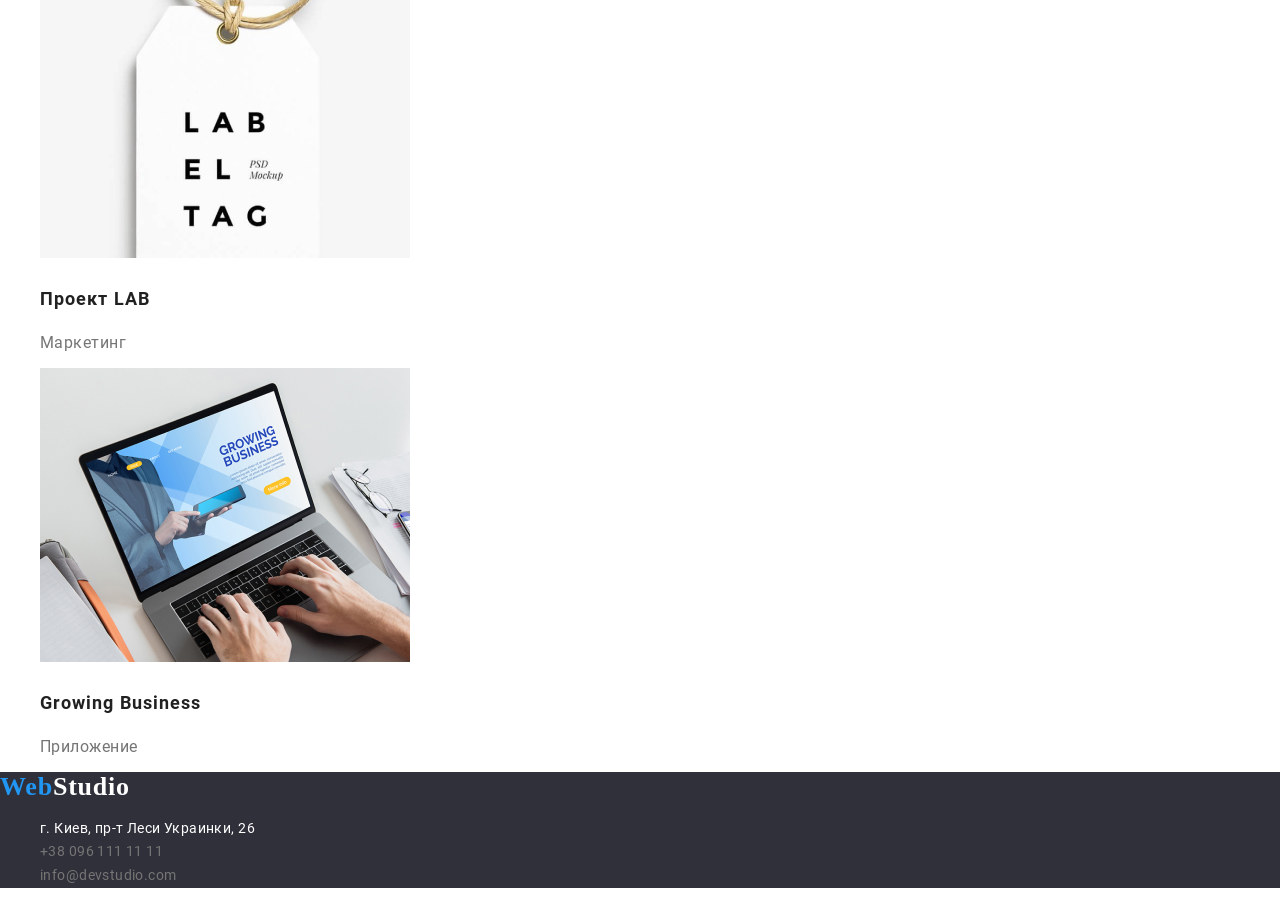
==== commit e0153fdc: "испраленное дз исправлены Li-li; фото перемещены в одну папку; саойства стиля шрифта убраны из тега " ====
--- a/portfolio.html
+++ b/portfolio.html
@@ -4,6 +4,7 @@
     <meta charset="UTF-8">
     <meta name="viewport" content="width=device-width, initial-scale=1.0">
     <title>Портфолио</title>
+    <link rel="stylesheet" href="./css/modern-normalize.css">
     <link href="https://fonts.googleapis.com/css2?family=Raleway:wght@700&display=swap" rel="stylesheet">
     <link rel="stylesheet" href="./css/styles.css">
 </head>
@@ -48,51 +49,51 @@
     <section>
         <h1 hidden>Проекты</h1>
         <ul class="list">
-            <Li>
+            <li>
                 <img src="./images/portfolio/tehnokrak.jpg" alt="Технокряк">
                 <h2 class="projects">Технокряк</h2>
                 <p class="team-position">Веб-сайт</p>
-            </Li>
-            <Li>
+            </li>
+            <li>
                 <img src="./images/portfolio/poster.jpg" alt="Постер">
                 <h2 class="projects">Постер New Orlean vs Golden Star</h2>
                 <p class="team-position">Дизайн</p>
-            </Li>
-            <Li>
+            </li>
+            <li>
                 <img src="./images/portfolio/restoran.jpg" alt="Ресторан">
                 <h2 class="projects">Ресторан Seafood</h2>
                 <p class="team-position">Приложение</p>
-            </Li>
-            <Li>
+            </li>
+            <li>
                 <img src="./images/portfolio/prime.jpg" alt="Проект Прайм">
                 <h2 class="projects">Проект Prime</h2>
                 <p class="team-position">Маркетинг</p>
-            </Li>
-            <Li>
+            </li>
+            <li>
                 <img src="./images/portfolio/boxes.jpg" alt="проект боксес">
                 <h2 class="projects">Проект Boxes</h2>
                 <p class="team-position">Приложение</p>
-            </Li>
-            <Li>
+            </li>
+            <li>
                 <img src="./images/portfolio/inspiration.jpg" alt="Инсперейшн">
                 <h2 class="projects">Inspiration has no Borders</h2>
                 <p class="team-position">Веб-сайт</p>
-            </Li>
-            <Li>
+            </li>
+            <li>
                 <img src="./images/portfolio/izdanie.jpg" alt="Издание">
-                <h2 class="projects">Издание Limited Edition</h2>
+                <h2 class="projects">Издание limited Edition</h2>
                 <p class="team-position">Дизайн</p>
-            </Li>
-            <Li>
+            </li>
+            <li>
                 <img src="./images/portfolio/lab.jpg" alt="Проект Лаб">
                 <h2 class="projects">Проект LAB</h2>
                 <p class="team-position">Маркетинг</p>
-            </Li>
-            <Li>
+            </li>
+            <li>
                 <img src="./images/portfolio/business.jpg" alt="Растущий бизнес">
                 <h2 class="projects">Growing Business</h2>
                 <p class="team-position">Приложение</p>
-            </Li>
+            </li>
         </ul>
 
 
@@ -103,7 +104,7 @@
 <footer class="dark-bg">
     <a href="./index.html" class="logo"> Web<span class="logofooter-studio">Studio</span></a>
 
-    <address id="contacts">
+    <address class="addres-style" id="contacts">
         <ul class="list">
             <li><a href="https://goo.gl/maps/w4ZzttCR3XMQxua66" class="link addres" target="_blank" rel="noopener noreferer">г. Киев, пр-т
                     Леси Украинки, 26</a></li>
--- a/css/styles.css
+++ b/css/styles.css
@@ -96,7 +96,7 @@
 .logo {
   font-family: Raleway;
   font-style: normal;
-  font-weight: bold;
+  font-weight: 700;
   font-size: 26px;
   line-height: 1.192;
   letter-spacing: 0.03em;
@@ -204,13 +204,12 @@
   text-align: center;
 }
 
-address {
-  font-style: normal;
-}
 .addres {
   color: var(--white-cl);
 }
-
+.addres-style {
+  font-style: normal;
+}
 .dark-bg {
   background-color: var(--hero-cl);
 }
@@ -220,7 +219,7 @@
 }
 
 .projects {
-  font-weight: bold;
+  font-weight: 700;
   font-size: 18px;
   line-height: 2;
   letter-spacing: 0.06em;
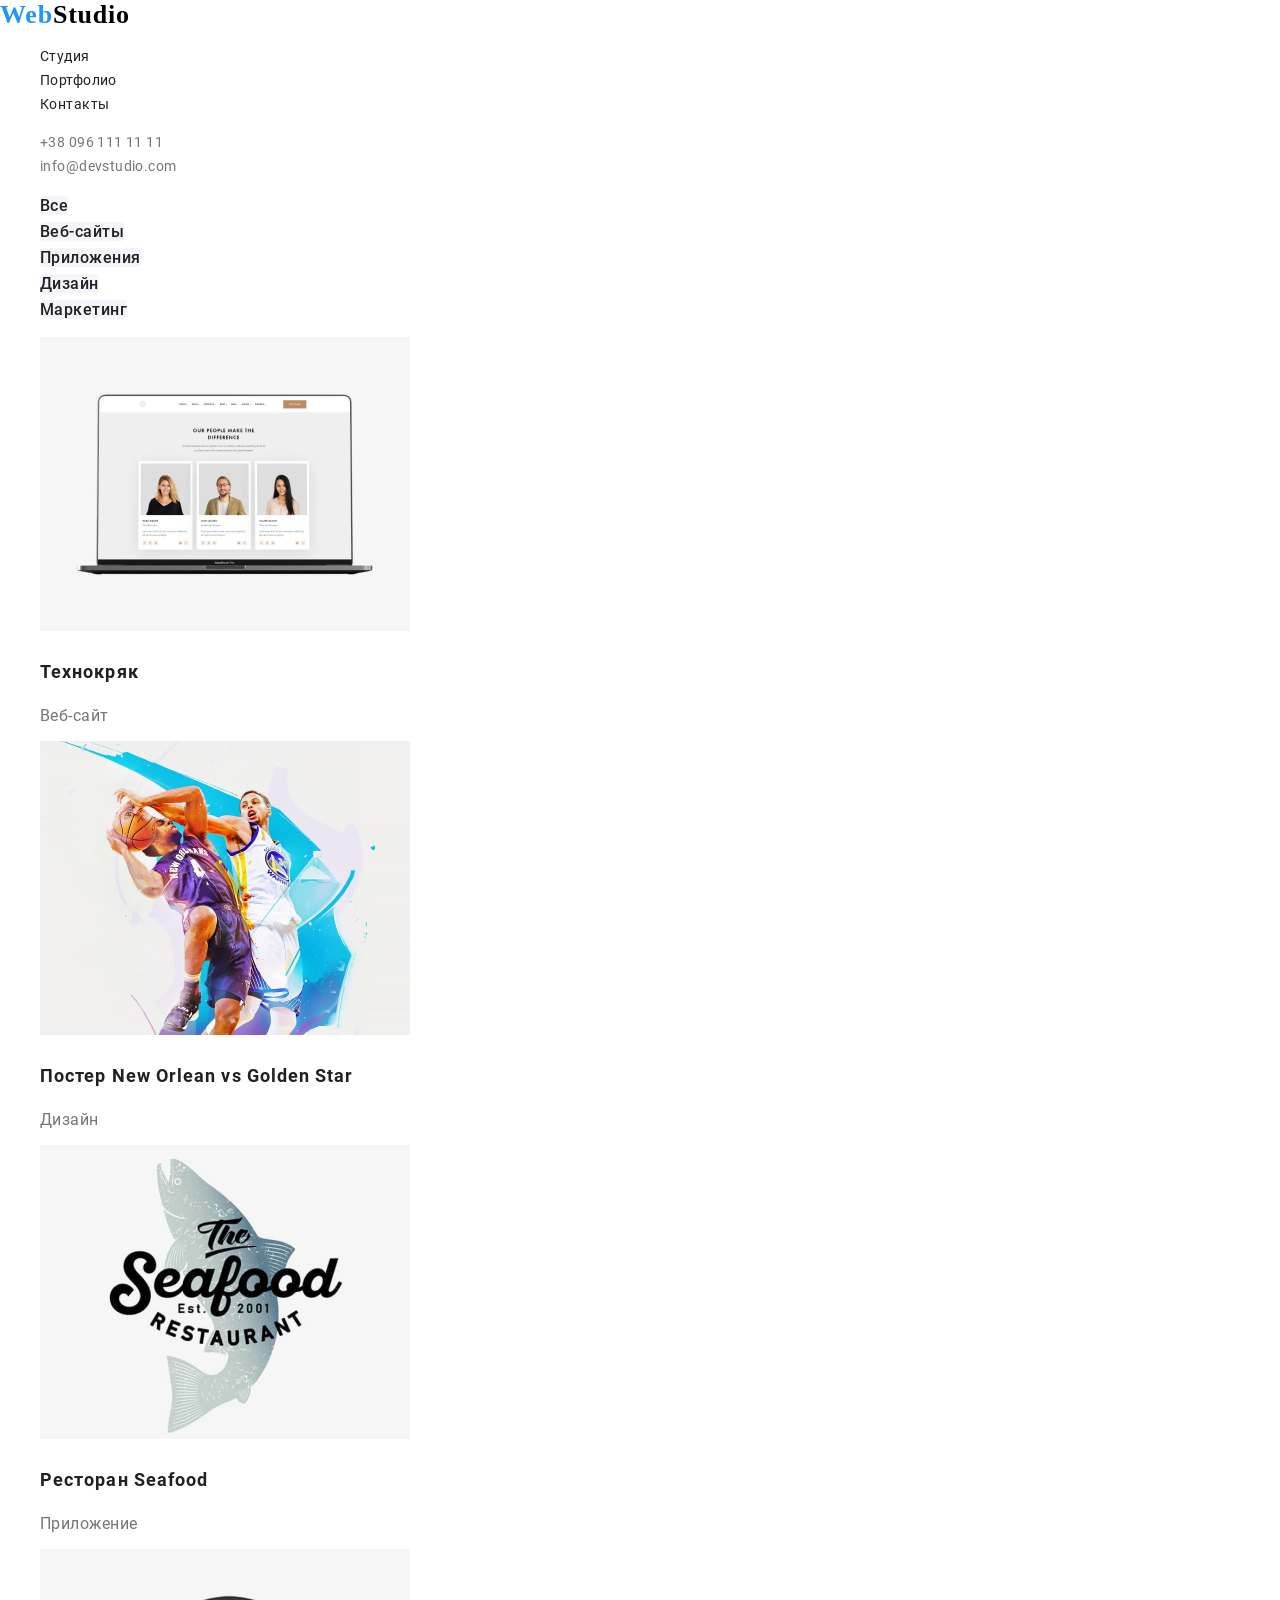
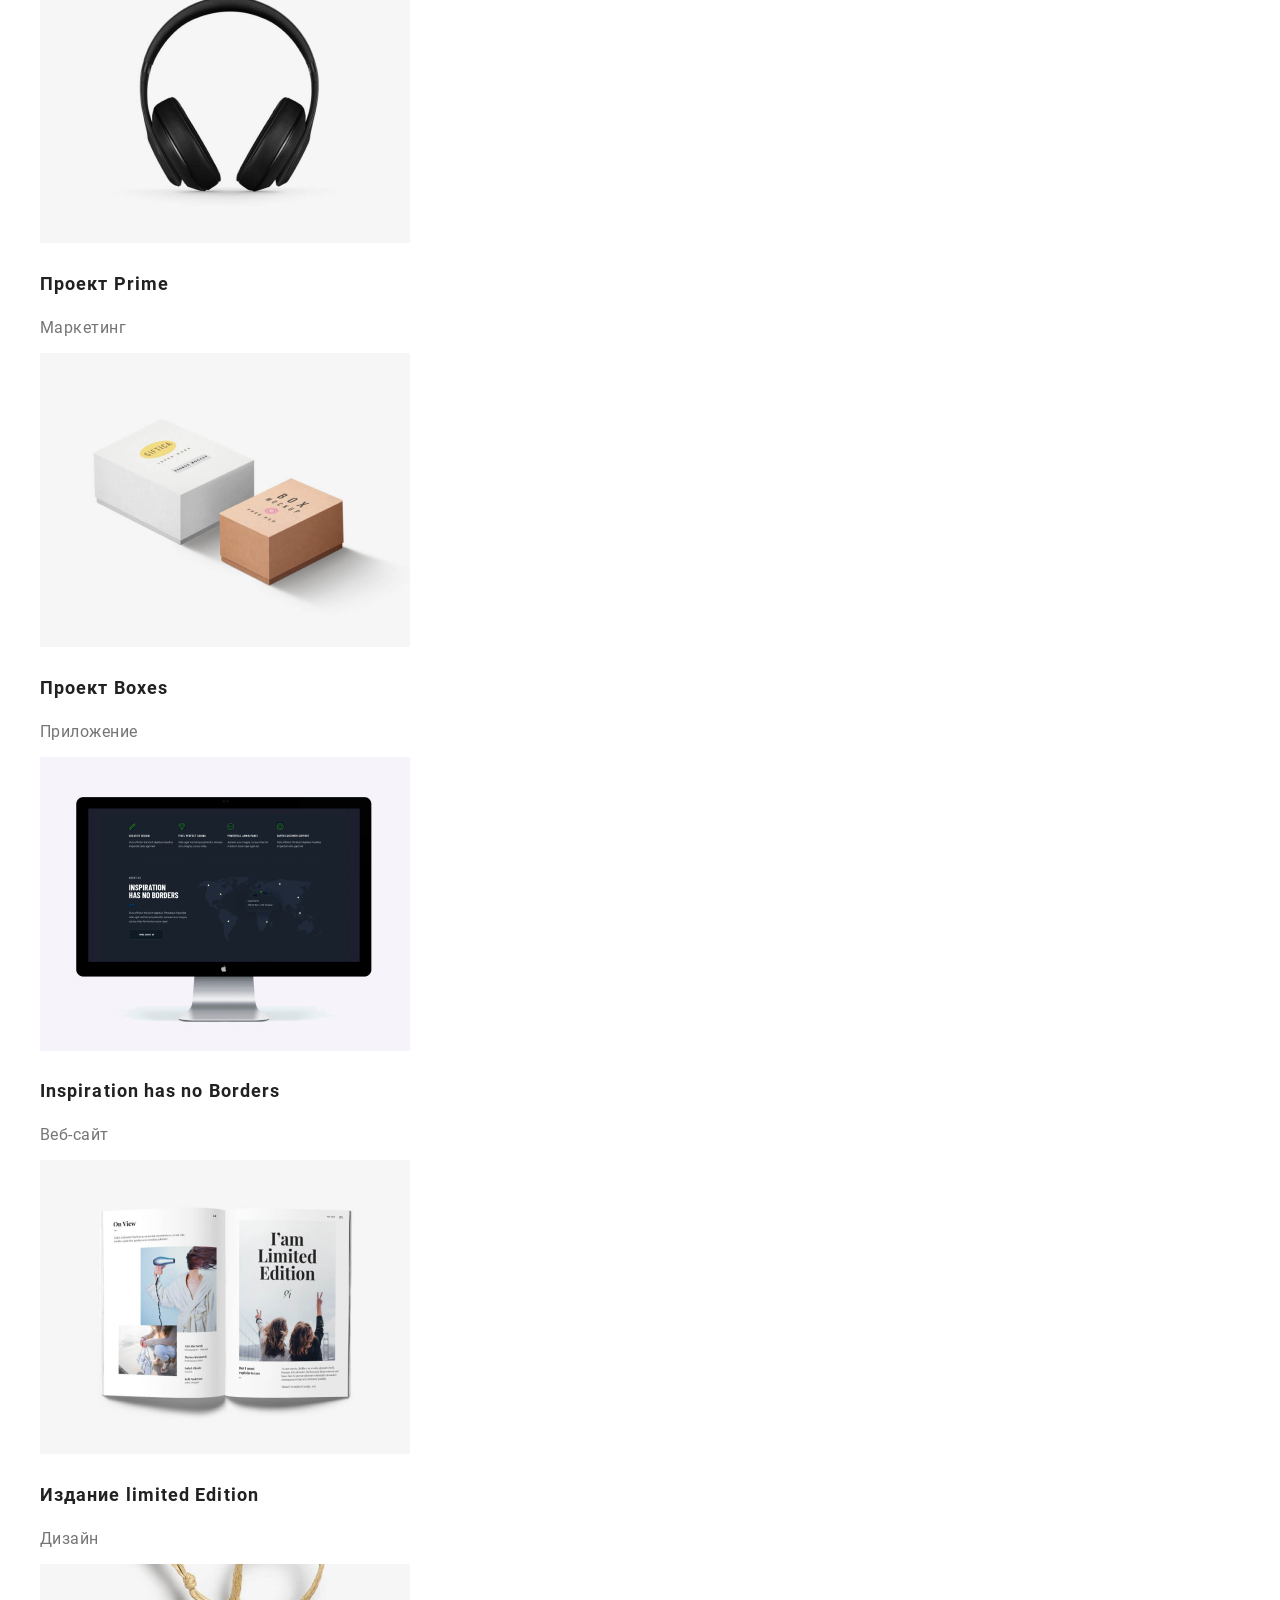
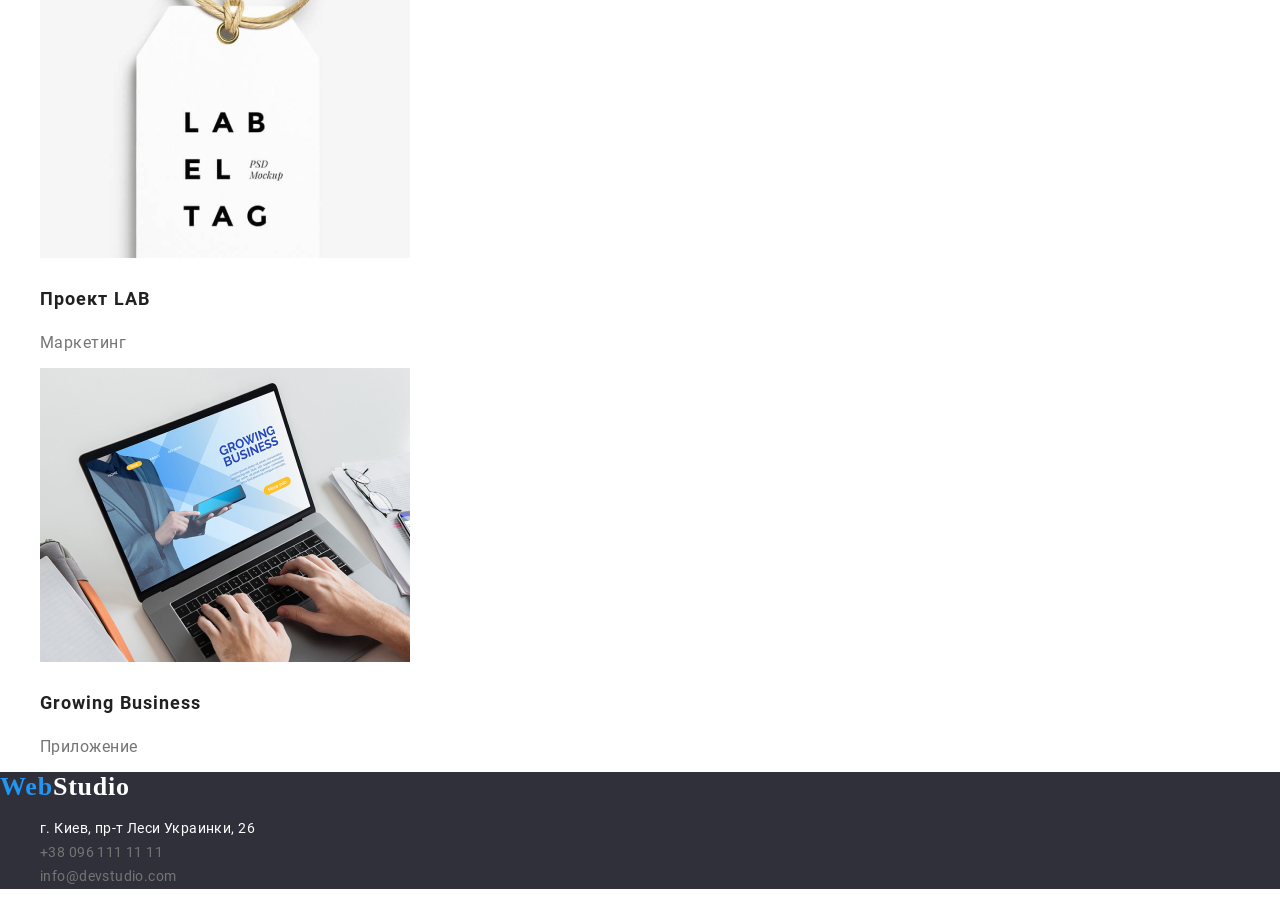
==== commit ba1fe00f: "добавлены стили ко 2й секции добавлены стили ко 2й секции, и заголовки секций центрированы" ====
--- a/portfolio.html
+++ b/portfolio.html
@@ -13,7 +13,7 @@
 <!-- шапка сайта -->
 
 <header>
-        <nav>
+        <nav class="nav">
             <a href="./index.html" class="logo"> Web<span class="logo-studio">Studio</span></a>
         
             <ul class="list">
--- a/css/styles.css
+++ b/css/styles.css
@@ -88,7 +88,7 @@
 body {
   font-family: "Roboto", sans-serif;
   font-size: 14px;
-  line-height: 1.71;
+  line-height: 1.714;
   letter-spacing: 0.03em;
   color: var(--main-text-cl);
 }
@@ -126,6 +126,15 @@
   font-weight: 700;
   font-size: 36px;
   line-height: 1.167;
+  text-align: center;
+  color: var(--title-cl);
+}
+.details-title {
+  font-weight: 700;
+  font-size: 14px;
+  line-height: 1.1429;
+  letter-spacing: 0.03em;
+  text-transform: uppercase;
   color: var(--title-cl);
 }
 
@@ -173,7 +182,9 @@
   color: var(--white-cl);
   background-color: var(--accent-cl);
 }
-
+.nav {
+  color: var(--title-cl);
+}
 .manu-link {
   font-weight: 500;
   font-size: 14px;
